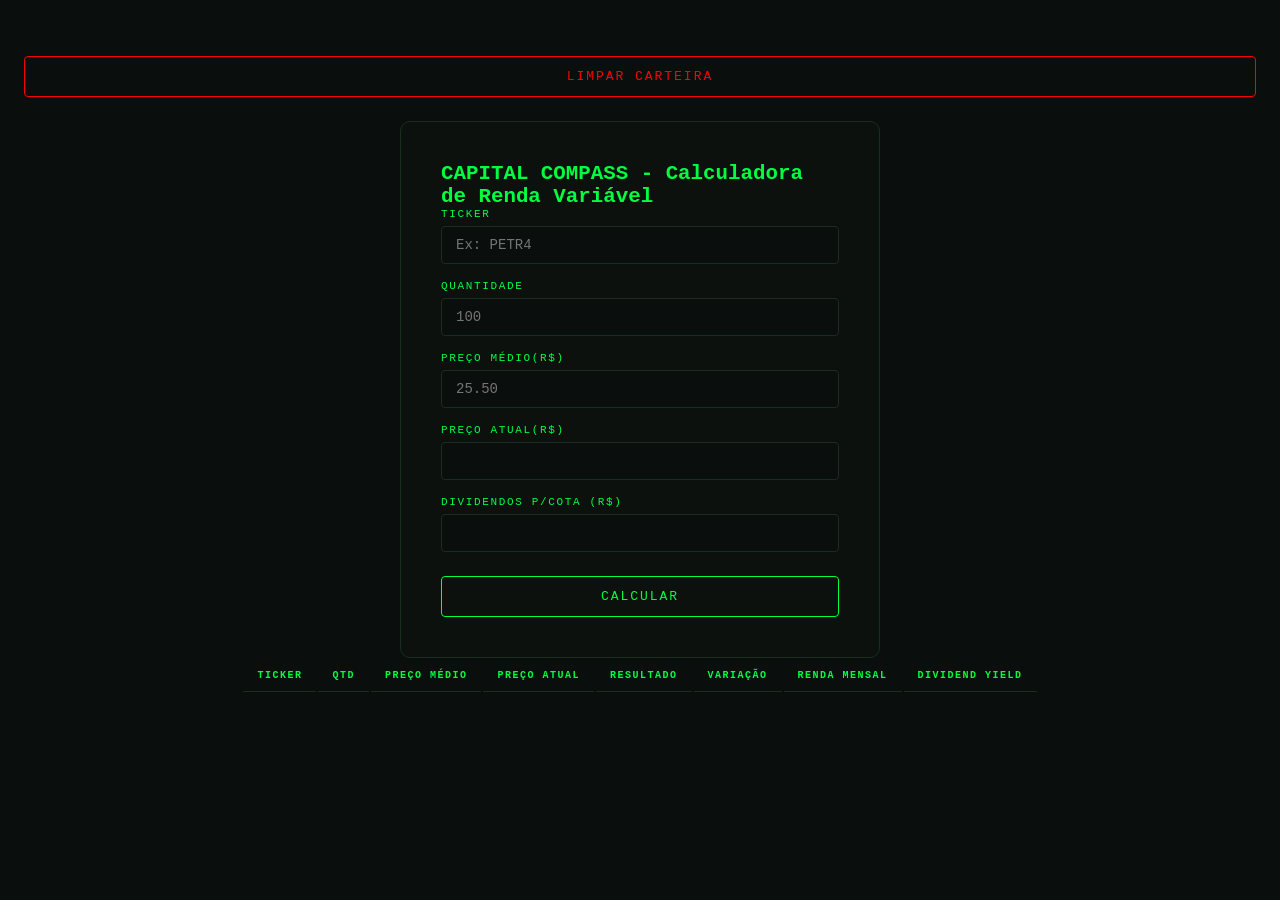
==== WEB DEV/Capital Compass/index.html @ cb89c3cf "feat: tabela de carteira, localStorage, reset e dividendos" ====
<!DOCTYPE html>

<html lang="pt-BR">
    <head>
        <meta charset="UTF-8">
        <meta name="viewport" content="width=device-width, initial-scale=1.0">
        <title>Capital Compass</title>
        <link rel="stylesheet" href="style.css">
    </head>
    
    <body>

        <button id="resetar">
            Limpar Carteira
        </button>


        <div class="calculator">
            <h1>CAPITAL COMPASS - Calculadora de Renda Variável</h1>
        
            <div class="form-group">
                <label for="ticker">Ticker</label>
                <input type="text" id="ticker" placeholder="Ex: PETR4">
            </div>

            <div class="form-group">
                <label for="quantidade">Quantidade</label>
                <input type="number" id="quantidade" placeholder="100">
            </div>

            <div class="form-group">
                <label for="preco-pago">Preço Médio(R$)</label>
                <input type="number" id="preco-pago" placeholder="25.50">
            </div>
            
            <div class="form-group">
                <label for="preco-atual">Preço Atual(R$)</label>
                <input type="number" id="preco-atual">
            </div>

            <div class="form-group">
                <label for="dividendo">Dividendos p/cota (R$)</label>
                <input type="number" id="dividendo">
            </div>

            
            <button id="calcular">Calcular</button>

            <div id="resultado" class="resultado hidden"></div>
        
        </div>

        <script src="script.js"></script>

<table id="tabela-carteira">
    <thead>
        <tr>
            <th>Ticker</th>
            <th>Qtd</th>
            <th>Preço Médio</th>
            <th>Preço Atual</th>
            <th>Resultado</th>
            <th>Variação</th>
            <th>Renda Mensal</th>
            <th>Dividend Yield</th>
            
        </tr>
    </thead>
    <tbody id="tbody-carteira"></tbody>
</table>
    </body>
---- WEB DEV/Capital Compass/style.css ----
:root {
    --bg: #0a0f0d;
    --surface: #0c110e;
    --text: #e0ede4;
    --muted: #00ff40;
    --green: #00ff40;
    --red: #ff0000;
}

select {
  background: #0a0f0d;
  border: 1px solid #1a2e1f;
  border-radius: 4px;
  padding: 10px 14px;
  color: var(--text);
  font-family: 'Courier New', monospace;
  font-size: 14px;
  outline: none;
}

select:focus {
  border-color: var(--green);
}

/* Cor dinâmica no resultado via JS */
.resultado.positivo { color: var(--green); }
.resultado.negativo { color: var(--red); }

* {
    box-sizing: border-box;
    margin: 0;
    padding: 0;
    
}

#resetar {
  margin-bottom: 24px;
  padding: 12px 20px;

  background: transparent;
  border: 1px solid var(--red);
  border-radius: 4px;

  color: var(--red);
  font-family: 'Courier New', monospace;
  font-size: 13px;
  letter-spacing: 0.15em;
  text-transform: uppercase;

  cursor: pointer;
  transition: all 0.2s ease;
}

#resetar:hover {
  background: var(--red);
  color: #000;
}

#resetar:active {
  transform: scale(0.98);
}

body {
  font-family: 'Courier New', monospace;
  background-color: var(--bg);
  color: var(--text);
  display: flex;
  flex-direction: column; 
  align-items: center;    
  padding: 48px 24px;
  min-height: 100vh;
}

.calculator {
    background: var(--surface);
    border: 1px solid #1a2e1f;
    border-radius: 10px;
    padding: 40px;
    width: 100%;
    max-width: 480px;
}

h1 {
    font-size: clamp(1rem, 3vw, 1.3rem);
    color: var(--green);
    
}

.form-group {
  display: flex;
  flex-direction: column;
  gap: 6px;
  margin-bottom: 16px;
}

label {
  font-size: 11px;
  letter-spacing: 0.15em;
  text-transform: uppercase;
  color: var(--muted);
}

input {
  background: #0a0f0d;
  border: 1px solid #1a2e1f;
  border-radius: 4px;
  padding: 10px 14px;
  color: var(--text);
  font-family: 'Courier New', monospace;
  font-size: 14px;
  outline: none;
  transition: border-color 0.2s;
}

input:focus {
  border-color: var(--green);
}

button {
  width: 100%;
  padding: 12px;
  margin-top: 8px;
  background: transparent;
  border: 1px solid var(--green);
  border-radius: 4px;
  color: var(--green);
  font-family: 'Courier New', monospace;
  font-size: 13px;
  letter-spacing: 0.15em;
  text-transform: uppercase;
  cursor: pointer;
  transition: all 0.2s;
}

button:hover {
  background: var(--green);
  color: #000;
}

.resultado {
  margin-top: 24px;
  padding: 20px;
  border: 1px solid #1a2e1f;
  border-radius: 6px;
  line-height: 2;
  font-size: 14px;
}

.hidden {
  display: none;
}

.resultado.positivo { color: var(--green); border-color: var(--green); }
.resultado.negativo { color: var(--red);   border-color: var(--red); }

/* Tabela da carteira */
.table-container {
  width: 100%;
  overflow-x: auto;
}

#tabela-carteira tbody tr:hover {
  background: srgba(0, 255, 64, 0.05);
}

#tabela-carteira th {
  text-align: left;
  padding: 10px 14px;
  border-bottom: 1px solid #1a2e1f;
  color: var(--muted);
  font-size: 10px;
  letter-spacing: 0.15em;
  text-transform: uppercase;
}

#tabela-carteira td {
  padding: 12px 14px;
  border-bottom: 1px solid #1a2e1f;
}

#tabela-carteira .positivo { color: var(--green); }
#tabela-carteira .negativo { color: var(--red); }
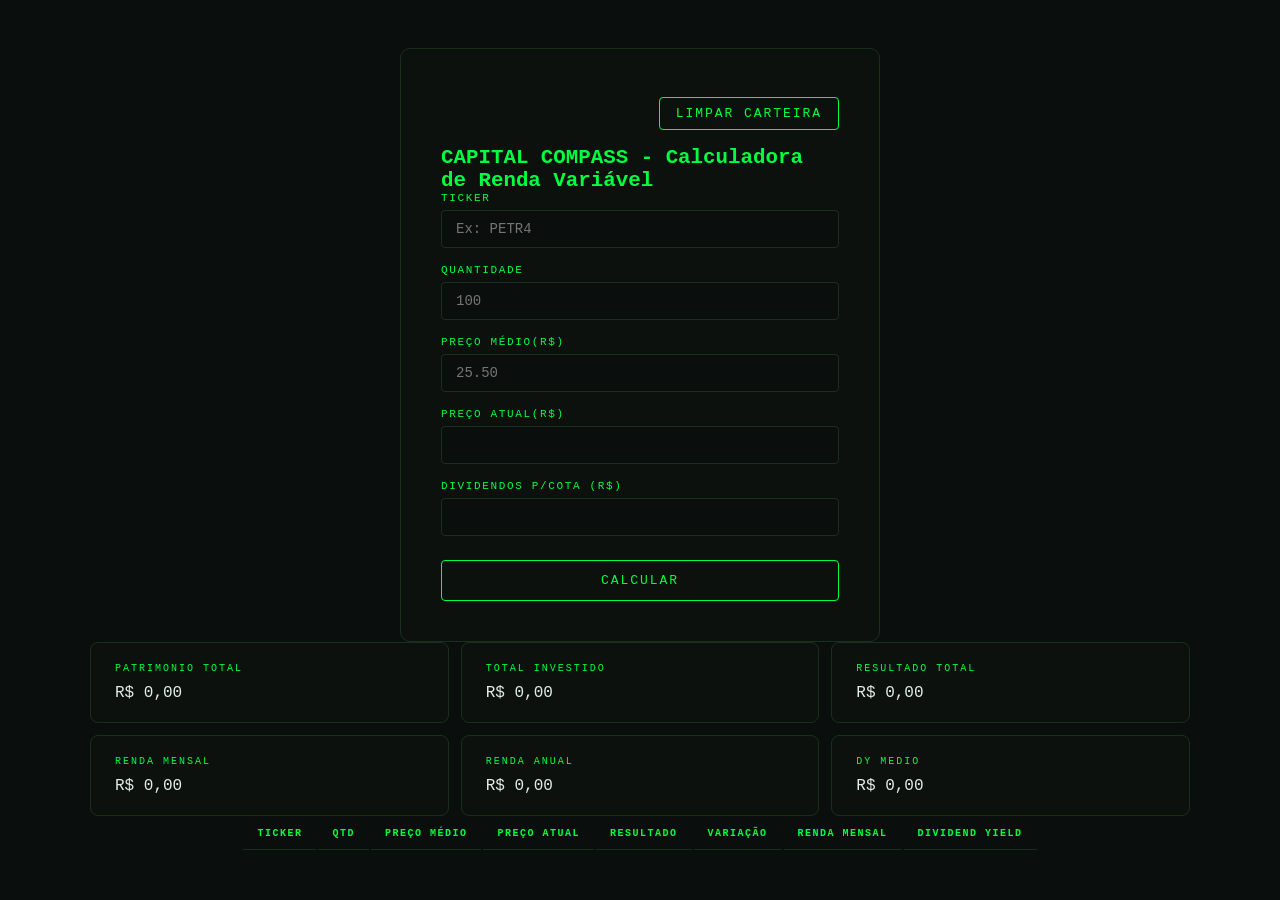
==== commit 2eef3038: "feat: Building Dashboard" ====
--- a/WEB DEV/Capital Compass/index.html
+++ b/WEB DEV/Capital Compass/index.html
@@ -10,12 +10,15 @@
     
     <body>
 
-        <button id="resetar">
-            Limpar Carteira
-        </button>
+        <div class="calculator">
 
+            <div class="top-actions">
+                <button id="resetar" 
+                class="btn-resetar">
+                    Limpar Carteira
+                </button>
+            </div>
 
-        <div class="calculator">
             <h1>CAPITAL COMPASS - Calculadora de Renda Variável</h1>
         
             <div class="form-group">
@@ -43,15 +46,40 @@
                 <input type="number" id="dividendo">
             </div>
 
-            
             <button id="calcular">Calcular</button>
 
             <div id="resultado" class="resultado hidden"></div>
-        
         </div>
 
-        <script src="script.js"></script>
+        <!--Dashboard-->
+            <div id="dashboard" class="dashboard hiddden">
+                <div class="dash-card">
+                        <div class="dash-label">Patrimonio Total</div>
+                        <div class="dash-value" id="dash-patrimonio">R$ 0,00</div>
+                </div>
+                    <div class="dash-card">
+                        <div class="dash-label">Total Investido</div>
+                        <div class="dash-value" id="dash-investido">R$ 0,00</div>
+                </div>
+                    <div class="dash-card">
+                        <div class="dash-label">Resultado Total</div>
+                        <div class="dash-value" id="dash-resultado">R$ 0,00</div>
+                </div>
+                    <div class="dash-card">
+                        <div class="dash-label">Renda Mensal</div>
+                        <div class="dash-value" id="dash-mensal">R$ 0,00</div>
+                </div>
+                    <div class="dash-card">
+                        <div class="dash-label">Renda Anual</div>
+                        <div class="dash-value" id="dash-anual">R$ 0,00</div>
+                </div>
+                    <div class="dash-card">
+                        <div class="dash-label">DY Medio</div>
+                        <div class="dash-value" id="dash-dy">R$ 0,00</div>
+                </div>
+            </div>
 
+        
 <table id="tabela-carteira">
     <thead>
         <tr>
@@ -68,6 +96,10 @@
     </thead>
     <tbody id="tbody-carteira"></tbody>
 </table>
+
+<script src="script.js"></script>
+
     </body>
+</html>
 
     
--- a/WEB DEV/Capital Compass/style.css
+++ b/WEB DEV/Capital Compass/style.css
@@ -5,6 +5,7 @@
     --muted: #00ff40;
     --green: #00ff40;
     --red: #ff0000;
+    --border: #1a2e1f;
 }
 
 select {
@@ -33,31 +34,21 @@
     
 }
 
-#resetar {
-  margin-bottom: 24px;
-  padding: 12px 20px;
-
-  background: transparent;
-  border: 1px solid var(--red);
-  border-radius: 4px;
-
-  color: var(--red);
-  font-family: 'Courier New', monospace;
-  font-size: 13px;
-  letter-spacing: 0.15em;
-  text-transform: uppercase;
-
-  cursor: pointer;
-  transition: all 0.2s ease;
-}
-
-#resetar:hover {
-  background: var(--red);
-  color: #000;
-}
-
-#resetar:active {
-  transform: scale(0.98);
+.top-actions {
+    display: flex;
+    justify-content: flex-end;
+    margin-bottom: 16px;
+}
+
+.btn-resetar {
+    width: auto;
+    padding: 8px 16px;
+}
+
+.btn-resetar:hover {
+    background-color: #ff0000;
+    color:#000;
+    border-color: #ff0000;
 }
 
 body {
@@ -153,6 +144,37 @@
 .resultado.positivo { color: var(--green); border-color: var(--green); }
 .resultado.negativo { color: var(--red);   border-color: var(--red); }
 
+/* Dashboard */
+.dashboard {
+  display: grid;
+  grid-template-columns: repeat(3, 1fr);
+  gap: 12px;
+  width: 95%;
+  max-width: 1100px;
+}
+
+.dash-card {
+  background: var(--surface);
+  border: 1px solid var(--border);
+  border-radius: 8px;
+  padding: 20px 24px;
+  transition: border-color 0.2s;
+}
+
+.dash-card:hover { border-color: var(--green);}
+
+.dash-label {
+  font-size: 10px;
+  letter-spacing: 0.2em;
+  text-transform: uppercase;
+  color: var(--muted);
+  margin-bottom: 10px;
+}
+
+.dash-value.positivo { color: var(--green);}
+.dash-value.positivo { color: var(--red);}
+
+
 /* Tabela da carteira */
 .table-container {
   width: 100%;
@@ -180,3 +202,15 @@
 
 #tabela-carteira .positivo { color: var(--green); }
 #tabela-carteira .negativo { color: var(--red); }
+
+/* Responsivo */
+@media (max-width: 768px) {
+  .dashboard { grid-template-columns: repeat(2, 1fr);}
+  #tabela-carteira { font-size: 11px;}
+  #tabela-carteira th,
+  #tabela-carteira td { padding: 8px 10px;}
+}
+
+@media (max-width: 400px) {
+  .dashboard { grid-template-columns: 1fr;}
+}
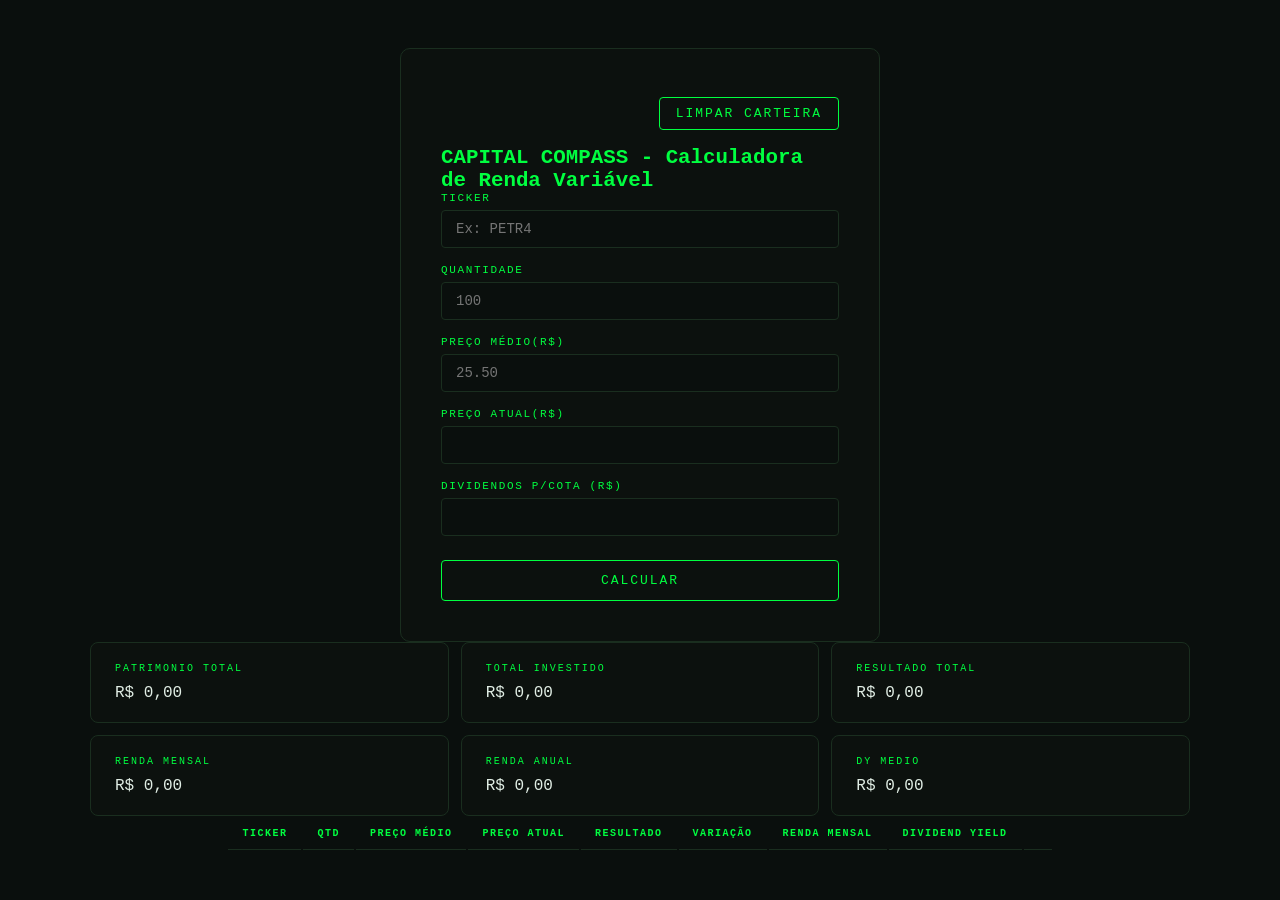
==== commit 280332d7: "feat: Botao de exclusao" ====
--- a/WEB DEV/Capital Compass/index.html
+++ b/WEB DEV/Capital Compass/index.html
@@ -91,7 +91,7 @@
             <th>Variação</th>
             <th>Renda Mensal</th>
             <th>Dividend Yield</th>
-            
+            <th></th>
         </tr>
     </thead>
     <tbody id="tbody-carteira"></tbody>
--- a/WEB DEV/Capital Compass/style.css
+++ b/WEB DEV/Capital Compass/style.css
@@ -214,3 +214,22 @@
 @media (max-width: 400px) {
   .dashboard { grid-template-columns: 1fr;}
 }
+
+.btn-remover {
+  width: auto;
+  padding: 4px 10px;
+  margin: 0;
+  border: 1px solid var(--red);
+  border-radius: 3px;
+  background: transparent;
+  color: var(--red);
+  font-size: 14px;
+  cursor: pointer;
+  transition: all 0.2s;
+  letter-spacing: 0;
+}
+
+.btn-remover:hover {
+  background: var(--red);
+  color: #000;
+}
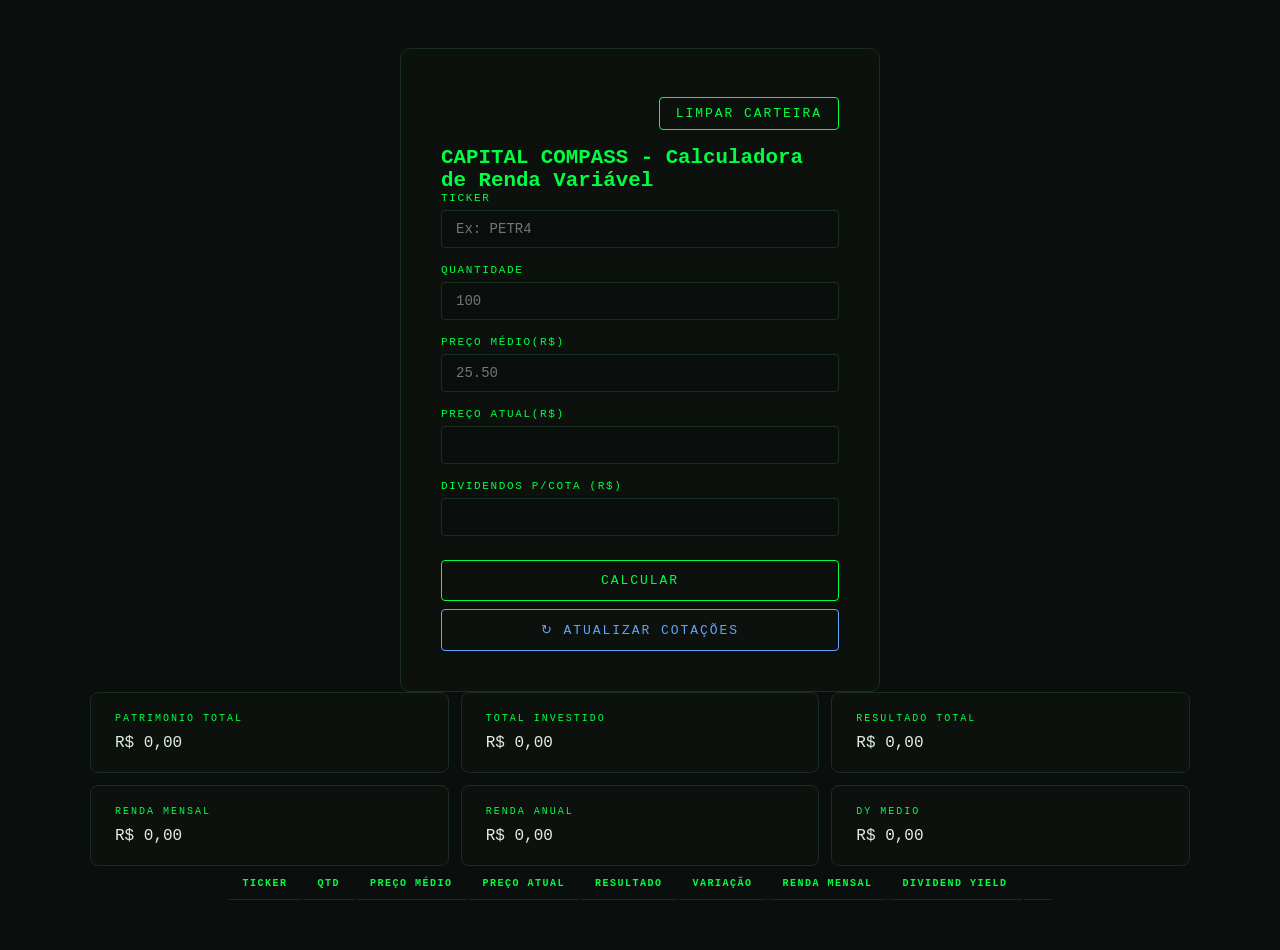
==== commit e0fa6d0a: "feat:API de cotacao em tempo real" ====
--- a/WEB DEV/Capital Compass/index.html
+++ b/WEB DEV/Capital Compass/index.html
@@ -48,6 +48,8 @@
 
             <button id="calcular">Calcular</button>
 
+            <button id="atualizar" onclick="AtualizarCotacoes()">↻ Atualizar Cotações</button>
+
             <div id="resultado" class="resultado hidden"></div>
         </div>
 
@@ -97,6 +99,7 @@
     <tbody id="tbody-carteira"></tbody>
 </table>
 
+<script src="config.js"></script>
 <script src="script.js"></script>
 
     </body>
--- a/WEB DEV/Capital Compass/style.css
+++ b/WEB DEV/Capital Compass/style.css
@@ -232,4 +232,20 @@
 .btn-remover:hover {
   background: var(--red);
   color: #000;
+}
+
+#atualizar {
+  border-color: #60a5fa;
+  color: #60a5fa;
+  margin-top: 8px;
+}
+
+#atualizar:hover {
+  background: #60a5fa;
+  color: #000;
+}
+
+#atualizar:disabled {
+  opacity: 0.5;
+  cursor: not-allowed;
 }
